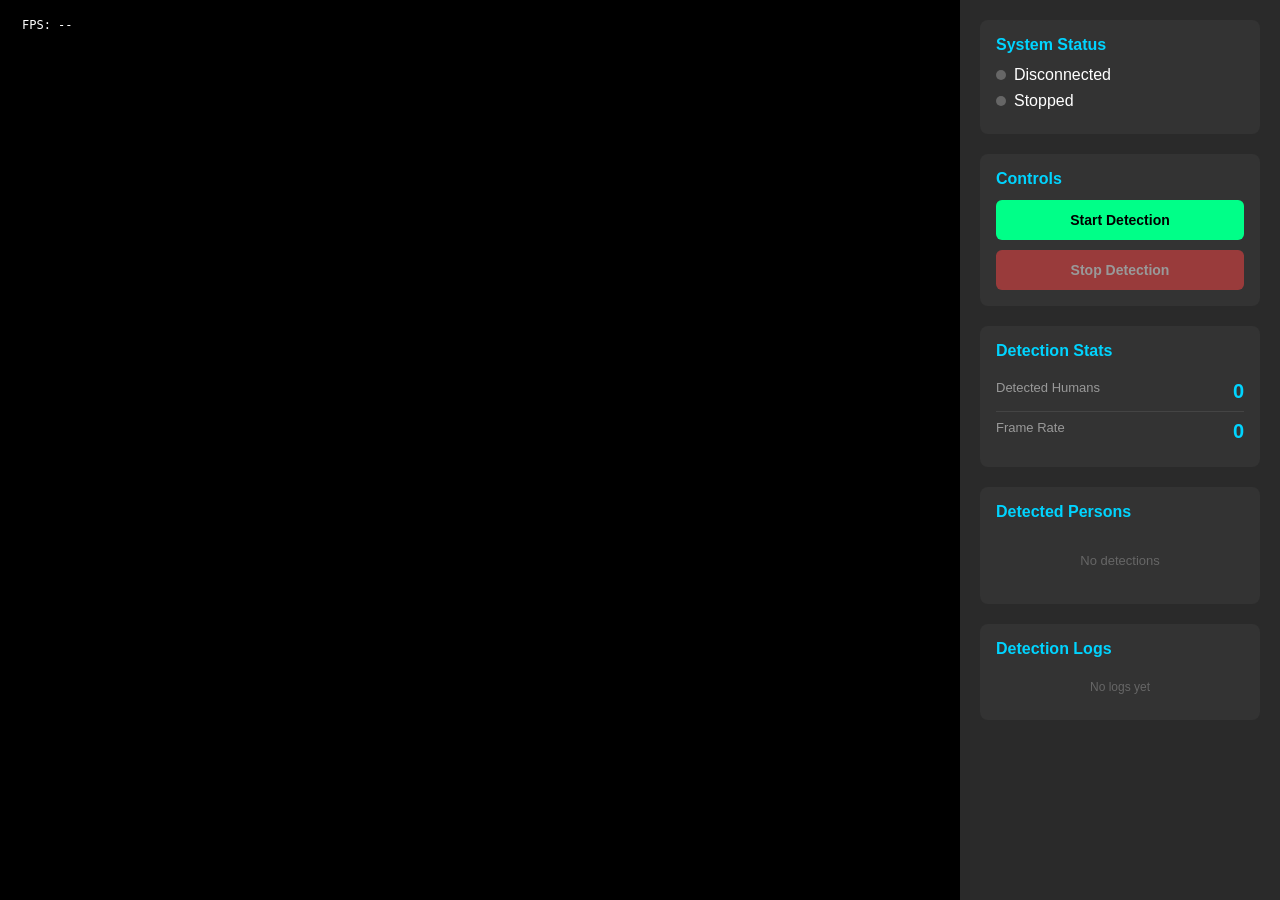
==== frontend/detection.html @ 6780764b "scripts for connecting local" ====
<!doctype html>
<html lang="en">
  <head>
    <meta charset="utf-8" />
    <meta name="viewport" content="width=device-width,initial-scale=1" />
    <title>YOLOv8-Pose Detection System</title>
    <style>
      * { margin: 0; padding: 0; box-sizing: border-box; }
      body {
        font-family: -apple-system, BlinkMacSystemFont, 'Segoe UI', Arial, sans-serif;
        height: 100vh;
        display: flex;
        background: #1a1a1a;
        color: #fff;
      }
      
      #left-panel {
        flex: 1;
        display: flex;
        flex-direction: column;
        background: #000;
        position: relative;
      }
      
      #canvas-container {
        flex: 1;
        display: flex;
        align-items: center;
        justify-content: center;
        position: relative;
      }
      
      canvas {
        max-width: 60%;
        max-height: 60%;
        display: block;
      }
      
      #right-panel {
        width: 320px;
        background: #2a2a2a;
        padding: 20px;
        display: flex;
        flex-direction: column;
        gap: 20px;
        overflow-y: auto;
      }
      
      .panel-section {
        background: #333;
        border-radius: 8px;
        padding: 16px;
      }
      
      h2 {
        font-size: 16px;
        font-weight: 600;
        margin-bottom: 12px;
        color: #00d4ff;
      }
      
      .status-indicator {
        display: flex;
        align-items: center;
        gap: 8px;
        margin-bottom: 8px;
      }
      
      .status-dot {
        width: 10px;
        height: 10px;
        border-radius: 50%;
        background: #666;
      }
      
      .status-dot.connected { background: #00ff88; }
      .status-dot.running { background: #00d4ff; }
      .status-dot.stopped { background: #ff4444; }
      
      button {
        width: 100%;
        padding: 12px;
        border: none;
        border-radius: 6px;
        font-size: 14px;
        font-weight: 600;
        cursor: pointer;
        transition: all 0.2s;
      }
      
      button.start {
        background: #00ff88;
        color: #000;
      }
      
      button.start:hover { background: #00cc6e; }
      
      button.stop {
        background: #ff4444;
        color: #fff;
      }
      
      button.stop:hover { background: #cc0000; }
      
      button:disabled {
        opacity: 0.5;
        cursor: not-allowed;
      }
      
      .metric {
        display: flex;
        justify-content: space-between;
        padding: 8px 0;
        border-bottom: 1px solid #444;
      }
      
      .metric:last-child { border-bottom: none; }
      
      .metric-label {
        color: #999;
        font-size: 13px;
      }
      
      .metric-value {
        font-size: 20px;
        font-weight: 700;
        color: #00d4ff;
      }
      
      #fps-display {
        position: absolute;
        top: 10px;
        left: 10px;
        background: rgba(0,0,0,0.7);
        padding: 8px 12px;
        border-radius: 4px;
        font-size: 12px;
        font-family: monospace;
      }
      
      #error-display {
        position: absolute;
        top: 50%;
        left: 50%;
        transform: translate(-50%, -50%);
        background: rgba(255, 68, 68, 0.9);
        padding: 20px;
        border-radius: 8px;
        max-width: 80%;
        text-align: center;
        display: none;
      }
      
      #error-display.show {
        display: block;
      }
      
      .person-item {
        background: #222;
        border-radius: 4px;
        padding: 10px;
        margin-bottom: 8px;
        display: flex;
        justify-content: space-between;
        align-items: center;
      }
      
      .person-item .person-id {
        font-weight: 600;
        color: #00d4ff;
      }
      
      .person-item .person-conf {
        color: #00ff88;
        font-weight: 700;
        font-size: 16px;
      }
      
      .log-item {
        background: #222;
        border-radius: 4px;
        padding: 8px;
        margin-bottom: 6px;
        border-left: 3px solid #00d4ff;
      }
      
      .log-time {
        color: #00d4ff;
        font-weight: 600;
        font-size: 11px;
      }
      
      .log-detail {
        color: #999;
        font-size: 11px;
        margin-top: 2px;
      }
    </style>
  </head>
  <body>
    <div id="left-panel">
      <div id="canvas-container">
        <canvas id="cv"></canvas>
        <div id="fps-display">FPS: --</div>
        <div id="error-display"></div>
      </div>
    </div>
    
    <div id="right-panel">
      <div class="panel-section">
        <h2>System Status</h2>
        <div class="status-indicator">
          <div class="status-dot" id="conn-status"></div>
          <span id="conn-text">Disconnected</span>
        </div>
        <div class="status-indicator">
          <div class="status-dot" id="run-status"></div>
          <span id="run-text">Stopped</span>
        </div>
      </div>
      
      <div class="panel-section">
        <h2>Controls</h2>
        <button class="start" id="start-btn" onclick="startDetection()">Start Detection</button>
        <button class="stop" id="stop-btn" onclick="stopDetection()" style="margin-top:10px" disabled>Stop Detection</button>
      </div>
      
      <div class="panel-section">
        <h2>Detection Stats</h2>
        <div class="metric">
          <span class="metric-label">Detected Humans</span>
          <span class="metric-value" id="human-count">0</span>
        </div>
        <div class="metric">
          <span class="metric-label">Frame Rate</span>
          <span class="metric-value" id="fps-value">0</span>
        </div>
      </div>
      
      <div class="panel-section">
        <h2>Detected Persons</h2>
        <div id="persons-list" style="max-height: 300px; overflow-y: auto;">
          <div style="color: #666; font-size: 13px; text-align: center; padding: 20px;">No detections</div>
        </div>
      </div>
      
      <div class="panel-section">
        <h2>Detection Logs</h2>
        <div id="logs-list" style="max-height: 200px; overflow-y: auto; font-size: 12px;">
          <div style="color: #666; text-align: center; padding: 10px;">No logs yet</div>
        </div>
      </div>
    </div>

    <script>
      const canvas = document.getElementById('cv');
      const ctx = canvas.getContext('2d');
      const connStatus = document.getElementById('conn-status');
      const connText = document.getElementById('conn-text');
      const runStatus = document.getElementById('run-status');
      const runText = document.getElementById('run-text');
      const humanCount = document.getElementById('human-count');
      const fpsValue = document.getElementById('fps-value');
      const fpsDisplay = document.getElementById('fps-display');
      const startBtn = document.getElementById('start-btn');
      const stopBtn = document.getElementById('stop-btn');
      const errorDisplay = document.getElementById('error-display');
      const personsList = document.getElementById('persons-list');
      const logsList = document.getElementById('logs-list');
      
      let ws = null;
      let isRunning = false;
      let lastFrameTime = Date.now();
      let frameCount = 0;
      let fpsInterval = null;
      let lastLogTime = 0;
      let lastDetectionCount = 0;
      let pendingFrame = null;  // Buffer for next frame to render
      let isRendering = false;  // Prevent multiple simultaneous renders
      
      // Get the Raspberry Pi IP from localStorage or use current host
      const piIpAddress = localStorage.getItem('piIpAddress') || window.location.hostname || 'localhost';
      const serverUrl = piIpAddress === 'localhost' || piIpAddress === window.location.hostname
        ? '' 
        : `http://${piIpAddress}:8000`;
      
      console.log('Connecting to server:', piIpAddress);

      function showError(message) {
        errorDisplay.textContent = message;
        errorDisplay.classList.add('show');
        console.error('Error:', message);
      }
      
      function hideError() {
        errorDisplay.classList.remove('show');
      }
      
      async function logDetection(count, persons) {
        try {
          await fetch(`${serverUrl}/log_detection`, {
            method: 'POST',
            headers: { 'Content-Type': 'application/json' },
            body: JSON.stringify({
              count: count,
              persons: persons.map(p => ({ confidence: p.bbox_conf }))
            })
          });
          await loadLogs();
        } catch (e) {
          console.error('Failed to log detection:', e);
        }
      }
      
      async function loadLogs() {
        try {
          const res = await fetch(`${serverUrl}/logs?limit=10`);
          const data = await res.json();
          if (data.logs && data.logs.length > 0) {
            let logsHTML = '';
            data.logs.forEach(log => {
              const date = new Date(log.timestamp);
              const timeStr = date.toLocaleTimeString();
              const dateStr = date.toLocaleDateString();
              logsHTML += `
                <div class="log-item">
                  <div class="log-time">${timeStr}</div>
                  <div class="log-detail">${dateStr} - ${log.count} human${log.count !== 1 ? 's' : ''} detected</div>
                </div>
              `;
            });
            logsList.innerHTML = logsHTML;
          }
        } catch (e) {
          console.error('Failed to load logs:', e);
        }
      }

      // COCO pose skeleton connections (17 keypoints)
      // 0:nose, 1:left_eye, 2:right_eye, 3:left_ear, 4:right_ear
      // 5:left_shoulder, 6:right_shoulder, 7:left_elbow, 8:right_elbow
      // 9:left_wrist, 10:right_wrist, 11:left_hip, 12:right_hip
      // 13:left_knee, 14:right_knee, 15:left_ankle, 16:right_ankle
      const skeleton = [
        [0,1],[0,2],[1,3],[2,4],         // Head
        [0,5],[0,6],[5,6],                // Shoulders
        [5,7],[7,9],[6,8],[8,10],         // Arms
        [5,11],[6,12],[11,12],            // Torso
        [11,13],[13,15],[12,14],[14,16]   // Legs
      ];

      function resizeCanvas() {
        const container = document.getElementById('canvas-container');
        canvas.width = container.clientWidth;
        canvas.height = container.clientHeight;
      }
      
      window.addEventListener('resize', resizeCanvas);
      resizeCanvas();

      function drawFrame(data) {
        // Store the frame data for rendering
        pendingFrame = data;
        
        // Request animation frame for smooth rendering
        if (!isRendering) {
          isRendering = true;
          requestAnimationFrame(renderFrame);
        }
      }
      
      function renderFrame() {
        if (!pendingFrame) {
          isRendering = false;
          return;
        }
        
        const data = pendingFrame;
        pendingFrame = null;
        
        if (data.frame) {
          // Draw camera frame
          const img = new Image();
          img.onload = () => {
            const scale = Math.min(canvas.width / img.width, canvas.height / img.height);
            const x = (canvas.width - img.width * scale) / 2;
            const y = (canvas.height - img.height * scale) / 2;
            
            ctx.clearRect(0, 0, canvas.width, canvas.height);
            
            // Flip horizontally
            ctx.save();
            ctx.translate(canvas.width, 0);
            ctx.scale(-1, 1);
            ctx.drawImage(img, canvas.width - x - img.width * scale, y, img.width * scale, img.height * scale);
            ctx.restore();
            
            // Draw pose overlays
            if (data.persons && data.persons.length > 0) {
              ctx.save();
              ctx.translate(x, y);
              ctx.scale(scale, scale);
              
              for (const person of data.persons) {
                const kps = person.keypoints;
                
                // Draw bounding box
                if (person.bbox) {
                  const [x1, y1, x2, y2] = person.bbox;
                  const conf = person.bbox_conf || 1.0;
                  // Flip bbox coordinates
                  const flippedX1 = img.width - x2;
                  const flippedX2 = img.width - x1;
                  ctx.strokeStyle = `rgba(0, 255, 136, ${conf})`;
                  ctx.lineWidth = 3 / scale;
                  ctx.strokeRect(flippedX1, y1, flippedX2 - flippedX1, y2 - y1);
                  
                  // Draw confidence label
                  ctx.fillStyle = `rgba(0, 255, 136, ${conf})`;
                  ctx.font = `${16 / scale}px Arial`;
                  ctx.fillText(`Person ${(conf * 100).toFixed(0)}%`, flippedX1, y1 - 5 / scale);
                }
                
                // Draw skeleton with flipped coordinates
                ctx.strokeStyle = 'rgba(0, 212, 255, 0.8)';
                ctx.lineWidth = 3 / scale;
                ctx.beginPath();
                for (const [a, b] of skeleton) {
                  // Check both confidence and valid coordinates (not at origin)
                  if (kps[a] && kps[b] && 
                      kps[a][2] > 0.3 && kps[b][2] > 0.3 &&
                      kps[a][0] > 1 && kps[a][1] > 1 &&
                      kps[b][0] > 1 && kps[b][1] > 1) {
                    ctx.moveTo(img.width - kps[a][0], kps[a][1]);
                    ctx.lineTo(img.width - kps[b][0], kps[b][1]);
                  }
                }
                ctx.stroke();
                
                // Draw keypoints with flipped coordinates
                for (const kp of kps) {
                  // Only draw keypoints with good confidence and valid coordinates
                  if (kp[2] > 0.3 && kp[0] > 1 && kp[1] > 1) {
                    ctx.fillStyle = `rgba(255, 200, 0, ${Math.min(kp[2] * 1.5, 1.0)})`;
                    ctx.beginPath();
                    ctx.arc(img.width - kp[0], kp[1], 6 / scale, 0, Math.PI * 2);
                    ctx.fill();
                  }
                }
              }
              
              ctx.restore();
            }
            
            frameCount++;
            isRendering = false;
            
            // If there's another pending frame, render it immediately
            if (pendingFrame) {
              requestAnimationFrame(renderFrame);
            }
          };
          img.src = 'data:image/jpeg;base64,' + data.frame;
        } else {
          isRendering = false;
        }
        
        if (data.persons) {
          humanCount.textContent = data.persons.length;
          
          // Log detection every 5 seconds when humans are detected
          const now = Date.now();
          if (data.persons.length > 0 && (now - lastLogTime > 5000 || data.persons.length !== lastDetectionCount)) {
            lastLogTime = now;
            lastDetectionCount = data.persons.length;
            logDetection(data.persons.length, data.persons);
          }
          
          // Update persons list
          if (data.persons.length > 0) {
            let listHTML = '';
            data.persons.forEach((person, idx) => {
              const conf = person.bbox_conf || 0;
              listHTML += `
                <div class="person-item">
                  <span class="person-id">Person ${idx + 1}</span>
                  <span class="person-conf">${(conf * 100).toFixed(1)}%</span>
                </div>
              `;
            });
            personsList.innerHTML = listHTML;
          } else {
            personsList.innerHTML = '<div style="color: #666; font-size: 13px; text-align: center; padding: 20px;">No detections</div>';
          }
        }
      }

      function updateFPS() {
        const fps = frameCount;
        fpsValue.textContent = fps;
        fpsDisplay.textContent = `FPS: ${fps}`;
        frameCount = 0;
      }

      function connect() {
        const wsHost = piIpAddress;
        const wsPort = '8000';
        const ws = new WebSocket(`ws://${wsHost}:${wsPort}/ws`);
        console.log('WebSocket connecting to:', `ws://${wsHost}:${wsPort}/ws`); 
        
        ws.onopen = () => {
          connStatus.classList.add('connected');
          connText.textContent = 'Connected';
          fpsInterval = setInterval(updateFPS, 1000);
          loadLogs();
        };
        
        ws.onclose = () => {
          connStatus.classList.remove('connected');
          connText.textContent = 'Disconnected';
          if (fpsInterval) clearInterval(fpsInterval);
          setTimeout(connect, 2000);
        };
        
        ws.onerror = () => {
          ws.close();
        };
        
        ws.onmessage = (ev) => {
          try {
            const data = JSON.parse(ev.data);
            if (data.error) {
              showError(data.error);
            } else if (data.idle) {
              // System is idle
              hideError();
            } else {
              hideError();
              drawFrame(data);
            }
          } catch (e) {
            console.error('Parse error:', e);
            showError('Failed to parse server data');
          }
        };
      }

      async function startDetection() {
        try {
          const res = await fetch(`${serverUrl}/start`, { method: 'POST' });
          const data = await res.json();
          if (data.is_running) {
            isRunning = true;
            runStatus.classList.add('running');
            runStatus.classList.remove('stopped');
            runText.textContent = 'Running';
            startBtn.disabled = true;
            stopBtn.disabled = false;
          }
        } catch (e) {
          console.error('Start failed:', e);
        }
      }

      async function stopDetection() {
        try {
          const res = await fetch(`${serverUrl}/stop`, { method: 'POST' });
          const data = await res.json();
          if (!data.is_running) {
            isRunning = false;
            runStatus.classList.remove('running');
            runStatus.classList.add('stopped');
            runText.textContent = 'Stopped';
            startBtn.disabled = false;
            stopBtn.disabled = true;
            humanCount.textContent = '0';
            personsList.innerHTML = '<div style="color: #666; font-size: 13px; text-align: center; padding: 20px;">No detections</div>';
            ctx.clearRect(0, 0, canvas.width, canvas.height);
          }
        } catch (e) {
          console.error('Stop failed:', e);
        }
      }

      connect();
    </script>
  </body>
</html>
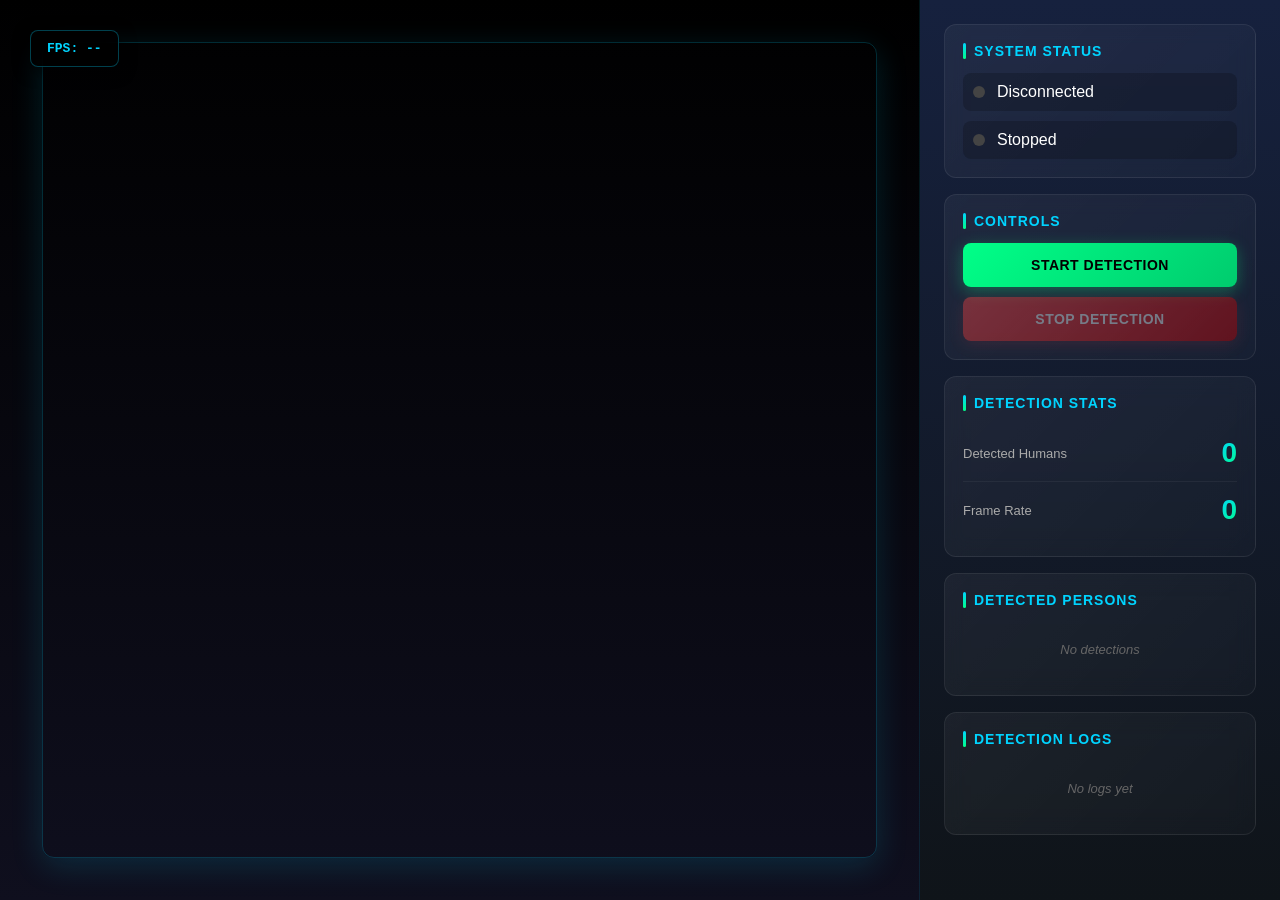
==== commit 2bc91568: "fix ui and link" ====
--- a/frontend/detection.html
+++ b/frontend/detection.html
@@ -6,20 +6,23 @@
     <title>YOLOv8-Pose Detection System</title>
     <style>
       * { margin: 0; padding: 0; box-sizing: border-box; }
+      
       body {
-        font-family: -apple-system, BlinkMacSystemFont, 'Segoe UI', Arial, sans-serif;
+        font-family: -apple-system, BlinkMacSystemFont, 'Segoe UI', 'Roboto', Arial, sans-serif;
         height: 100vh;
         display: flex;
-        background: #1a1a1a;
+        background: linear-gradient(135deg, #0a0a0a 0%, #1a1a2e 100%);
         color: #fff;
+        overflow: hidden;
       }
       
       #left-panel {
         flex: 1;
         display: flex;
         flex-direction: column;
-        background: #000;
+        background: linear-gradient(180deg, #000000 0%, #0f0f1e 100%);
         position: relative;
+        border-right: 1px solid rgba(0, 212, 255, 0.1);
       }
       
       #canvas-container {
@@ -28,114 +31,267 @@
         align-items: center;
         justify-content: center;
         position: relative;
+        padding: 20px;
       }
       
       canvas {
-        max-width: 60%;
-        max-height: 60%;
+        max-width: 95%;
+        max-height: 95%;
         display: block;
+        border-radius: 12px;
+        box-shadow: 0 8px 32px rgba(0, 212, 255, 0.15);
+        border: 1px solid rgba(0, 212, 255, 0.2);
       }
       
       #right-panel {
-        width: 320px;
-        background: #2a2a2a;
-        padding: 20px;
+        width: 360px;
+        background: linear-gradient(180deg, #16213e 0%, #0f1419 100%);
+        padding: 24px;
         display: flex;
         flex-direction: column;
-        gap: 20px;
+        gap: 16px;
         overflow-y: auto;
+        box-shadow: -4px 0 24px rgba(0, 0, 0, 0.5);
+      }
+      
+      #right-panel::-webkit-scrollbar {
+        width: 8px;
+      }
+      
+      #right-panel::-webkit-scrollbar-track {
+        background: rgba(0, 0, 0, 0.2);
+        border-radius: 4px;
+      }
+      
+      #right-panel::-webkit-scrollbar-thumb {
+        background: rgba(0, 212, 255, 0.3);
+        border-radius: 4px;
+      }
+      
+      #right-panel::-webkit-scrollbar-thumb:hover {
+        background: rgba(0, 212, 255, 0.5);
       }
       
       .panel-section {
-        background: #333;
-        border-radius: 8px;
-        padding: 16px;
+        background: linear-gradient(135deg, rgba(255,255,255,0.05) 0%, rgba(255,255,255,0.02) 100%);
+        border: 1px solid rgba(255, 255, 255, 0.08);
+        border-radius: 12px;
+        padding: 18px;
+        backdrop-filter: blur(10px);
+        transition: all 0.3s ease;
+      }
+      
+      .panel-section:hover {
+        border-color: rgba(0, 212, 255, 0.3);
+        box-shadow: 0 4px 16px rgba(0, 212, 255, 0.1);
       }
       
       h2 {
-        font-size: 16px;
-        font-weight: 600;
-        margin-bottom: 12px;
+        font-size: 14px;
+        font-weight: 700;
+        margin-bottom: 14px;
         color: #00d4ff;
+        text-transform: uppercase;
+        letter-spacing: 1px;
+        display: flex;
+        align-items: center;
+        gap: 8px;
+      }
+      
+      h2::before {
+        content: '';
+        width: 3px;
+        height: 16px;
+        background: linear-gradient(180deg, #00d4ff 0%, #00ff88 100%);
+        border-radius: 2px;
       }
       
       .status-indicator {
         display: flex;
         align-items: center;
-        gap: 8px;
-        margin-bottom: 8px;
+        gap: 12px;
+        margin-bottom: 10px;
+        padding: 10px;
+        background: rgba(0, 0, 0, 0.2);
+        border-radius: 8px;
+        transition: all 0.3s ease;
+      }
+      
+      .status-indicator:last-child {
+        margin-bottom: 0;
       }
       
       .status-dot {
-        width: 10px;
-        height: 10px;
+        width: 12px;
+        height: 12px;
         border-radius: 50%;
-        background: #666;
-      }
-      
-      .status-dot.connected { background: #00ff88; }
-      .status-dot.running { background: #00d4ff; }
-      .status-dot.stopped { background: #ff4444; }
+        background: #444;
+        position: relative;
+        transition: all 0.3s ease;
+      }
+      
+      .status-dot::after {
+        content: '';
+        position: absolute;
+        top: 50%;
+        left: 50%;
+        transform: translate(-50%, -50%);
+        width: 20px;
+        height: 20px;
+        border-radius: 50%;
+        opacity: 0;
+        transition: opacity 0.3s ease;
+      }
+      
+      .status-dot.connected { 
+        background: #00ff88;
+        box-shadow: 0 0 12px rgba(0, 255, 136, 0.6);
+      }
+      
+      .status-dot.connected::after {
+        background: radial-gradient(circle, rgba(0, 255, 136, 0.4) 0%, transparent 70%);
+        opacity: 1;
+        animation: pulse 2s infinite;
+      }
+      
+      .status-dot.running { 
+        background: #00d4ff;
+        box-shadow: 0 0 12px rgba(0, 212, 255, 0.6);
+      }
+      
+      .status-dot.running::after {
+        background: radial-gradient(circle, rgba(0, 212, 255, 0.4) 0%, transparent 70%);
+        opacity: 1;
+        animation: pulse 2s infinite;
+      }
+      
+      .status-dot.stopped { 
+        background: #ff4444;
+        box-shadow: 0 0 8px rgba(255, 68, 68, 0.4);
+      }
+      
+      @keyframes pulse {
+        0%, 100% { transform: translate(-50%, -50%) scale(1); opacity: 1; }
+        50% { transform: translate(-50%, -50%) scale(1.5); opacity: 0; }
+      }
       
       button {
         width: 100%;
-        padding: 12px;
+        padding: 14px;
         border: none;
-        border-radius: 6px;
+        border-radius: 8px;
         font-size: 14px;
-        font-weight: 600;
+        font-weight: 700;
         cursor: pointer;
-        transition: all 0.2s;
+        transition: all 0.3s ease;
+        text-transform: uppercase;
+        letter-spacing: 0.5px;
+        position: relative;
+        overflow: hidden;
+      }
+      
+      button::before {
+        content: '';
+        position: absolute;
+        top: 50%;
+        left: 50%;
+        width: 0;
+        height: 0;
+        border-radius: 50%;
+        background: rgba(255, 255, 255, 0.2);
+        transform: translate(-50%, -50%);
+        transition: width 0.6s, height 0.6s;
+      }
+      
+      button:hover::before {
+        width: 300px;
+        height: 300px;
+      }
+      
+      button span {
+        position: relative;
+        z-index: 1;
       }
       
       button.start {
-        background: #00ff88;
+        background: linear-gradient(135deg, #00ff88 0%, #00cc6e 100%);
         color: #000;
-      }
-      
-      button.start:hover { background: #00cc6e; }
+        box-shadow: 0 4px 16px rgba(0, 255, 136, 0.3);
+      }
+      
+      button.start:hover { 
+        box-shadow: 0 6px 24px rgba(0, 255, 136, 0.5);
+        transform: translateY(-2px);
+      }
+      
+      button.start:active {
+        transform: translateY(0);
+      }
       
       button.stop {
-        background: #ff4444;
+        background: linear-gradient(135deg, #ff4444 0%, #cc0000 100%);
         color: #fff;
-      }
-      
-      button.stop:hover { background: #cc0000; }
+        box-shadow: 0 4px 16px rgba(255, 68, 68, 0.3);
+      }
+      
+      button.stop:hover { 
+        box-shadow: 0 6px 24px rgba(255, 68, 68, 0.5);
+        transform: translateY(-2px);
+      }
+      
+      button.stop:active {
+        transform: translateY(0);
+      }
       
       button:disabled {
-        opacity: 0.5;
+        opacity: 0.4;
         cursor: not-allowed;
+        transform: none !important;
+      }
+      
+      button:disabled:hover {
+        box-shadow: none;
       }
       
       .metric {
         display: flex;
         justify-content: space-between;
-        padding: 8px 0;
-        border-bottom: 1px solid #444;
+        align-items: center;
+        padding: 12px 0;
+        border-bottom: 1px solid rgba(255, 255, 255, 0.05);
       }
       
       .metric:last-child { border-bottom: none; }
       
       .metric-label {
-        color: #999;
+        color: #aaa;
         font-size: 13px;
+        font-weight: 500;
       }
       
       .metric-value {
-        font-size: 20px;
-        font-weight: 700;
-        color: #00d4ff;
+        font-size: 28px;
+        font-weight: 900;
+        background: linear-gradient(135deg, #00d4ff 0%, #00ff88 100%);
+        -webkit-background-clip: text;
+        -webkit-text-fill-color: transparent;
+        background-clip: text;
       }
       
       #fps-display {
         position: absolute;
-        top: 10px;
-        left: 10px;
-        background: rgba(0,0,0,0.7);
-        padding: 8px 12px;
-        border-radius: 4px;
-        font-size: 12px;
-        font-family: monospace;
+        top: 30px;
+        left: 30px;
+        background: rgba(0, 0, 0, 0.85);
+        backdrop-filter: blur(10px);
+        padding: 10px 16px;
+        border-radius: 8px;
+        font-size: 13px;
+        font-family: 'Courier New', monospace;
+        font-weight: 700;
+        border: 1px solid rgba(0, 212, 255, 0.3);
+        box-shadow: 0 4px 16px rgba(0, 0, 0, 0.5);
+        color: #00d4ff;
       }
       
       #error-display {
@@ -143,57 +299,106 @@
         top: 50%;
         left: 50%;
         transform: translate(-50%, -50%);
-        background: rgba(255, 68, 68, 0.9);
-        padding: 20px;
-        border-radius: 8px;
+        background: linear-gradient(135deg, rgba(255, 68, 68, 0.95) 0%, rgba(200, 0, 0, 0.95) 100%);
+        backdrop-filter: blur(10px);
+        padding: 24px 32px;
+        border-radius: 12px;
         max-width: 80%;
         text-align: center;
         display: none;
+        border: 1px solid rgba(255, 255, 255, 0.2);
+        box-shadow: 0 8px 32px rgba(255, 68, 68, 0.5);
+        font-weight: 600;
       }
       
       #error-display.show {
         display: block;
+        animation: slideDown 0.3s ease;
+      }
+      
+      @keyframes slideDown {
+        from {
+          opacity: 0;
+          transform: translate(-50%, -60%);
+        }
+        to {
+          opacity: 1;
+          transform: translate(-50%, -50%);
+        }
       }
       
       .person-item {
-        background: #222;
-        border-radius: 4px;
-        padding: 10px;
+        background: rgba(0, 0, 0, 0.3);
+        border: 1px solid rgba(0, 212, 255, 0.2);
+        border-radius: 8px;
+        padding: 12px 14px;
         margin-bottom: 8px;
         display: flex;
         justify-content: space-between;
         align-items: center;
+        transition: all 0.3s ease;
+      }
+      
+      .person-item:hover {
+        background: rgba(0, 212, 255, 0.1);
+        border-color: rgba(0, 212, 255, 0.4);
+        transform: translateX(4px);
+      }
+      
+      .person-item:last-child {
+        margin-bottom: 0;
       }
       
       .person-item .person-id {
         font-weight: 600;
         color: #00d4ff;
+        font-size: 14px;
       }
       
       .person-item .person-conf {
         color: #00ff88;
-        font-weight: 700;
+        font-weight: 800;
         font-size: 16px;
       }
       
       .log-item {
-        background: #222;
-        border-radius: 4px;
-        padding: 8px;
-        margin-bottom: 6px;
+        background: rgba(0, 0, 0, 0.3);
+        border-radius: 6px;
+        padding: 10px 12px;
+        margin-bottom: 8px;
         border-left: 3px solid #00d4ff;
+        transition: all 0.3s ease;
+      }
+      
+      .log-item:hover {
+        background: rgba(0, 212, 255, 0.05);
+        transform: translateX(4px);
+      }
+      
+      .log-item:last-child {
+        margin-bottom: 0;
       }
       
       .log-time {
         color: #00d4ff;
-        font-weight: 600;
+        font-weight: 700;
         font-size: 11px;
+        letter-spacing: 0.5px;
       }
       
       .log-detail {
-        color: #999;
+        color: #aaa;
         font-size: 11px;
-        margin-top: 2px;
+        margin-top: 4px;
+        font-weight: 500;
+      }
+      
+      .empty-state {
+        color: #666;
+        font-size: 13px;
+        text-align: center;
+        padding: 20px;
+        font-style: italic;
       }
     </style>
   </head>
@@ -221,8 +426,8 @@
       
       <div class="panel-section">
         <h2>Controls</h2>
-        <button class="start" id="start-btn" onclick="startDetection()">Start Detection</button>
-        <button class="stop" id="stop-btn" onclick="stopDetection()" style="margin-top:10px" disabled>Stop Detection</button>
+        <button class="start" id="start-btn" onclick="startDetection()"><span>Start Detection</span></button>
+        <button class="stop" id="stop-btn" onclick="stopDetection()" style="margin-top:10px" disabled><span>Stop Detection</span></button>
       </div>
       
       <div class="panel-section">
@@ -240,14 +445,14 @@
       <div class="panel-section">
         <h2>Detected Persons</h2>
         <div id="persons-list" style="max-height: 300px; overflow-y: auto;">
-          <div style="color: #666; font-size: 13px; text-align: center; padding: 20px;">No detections</div>
+          <div class="empty-state">No detections</div>
         </div>
       </div>
       
       <div class="panel-section">
         <h2>Detection Logs</h2>
         <div id="logs-list" style="max-height: 200px; overflow-y: auto; font-size: 12px;">
-          <div style="color: #666; text-align: center; padding: 10px;">No logs yet</div>
+          <div class="empty-state">No logs yet</div>
         </div>
       </div>
     </div>
@@ -275,6 +480,8 @@
       let fpsInterval = null;
       let lastLogTime = 0;
       let lastDetectionCount = 0;
+      let stableDetectionCount = 0;
+      let stableCountFrames = 0;
       let pendingFrame = null;  // Buffer for next frame to render
       let isRendering = false;  // Prevent multiple simultaneous renders
       
@@ -468,12 +675,54 @@
         if (data.persons) {
           humanCount.textContent = data.persons.length;
           
-          // Log detection every 5 seconds when humans are detected
+          // Smart logging: Only log when there's a meaningful change
           const now = Date.now();
-          if (data.persons.length > 0 && (now - lastLogTime > 5000 || data.persons.length !== lastDetectionCount)) {
+          const currentCount = data.persons.length;
+          
+          // Track stable detection count (count that persists for multiple frames)
+          if (currentCount === stableDetectionCount) {
+            stableCountFrames++;
+          } else {
+            stableDetectionCount = currentCount;
+            stableCountFrames = 1;
+          }
+          
+          // Log when:
+          // 1. Humans first appear (0 -> N) and count is stable for 3+ frames
+          // 2. Count changes significantly (more than ±1) and stable for 5+ frames
+          // 3. 30+ seconds passed since last log (periodic update)
+          // NOTE: We don't log when count goes to 0 (no humans detected)
+          let shouldLog = false;
+          
+          // Only consider logging if there are humans detected
+          if (currentCount > 0) {
+            if (stableCountFrames >= 3) {
+              // Humans first detected
+              if (lastDetectionCount === 0) {
+                shouldLog = true;
+              }
+            }
+            
+            if (stableCountFrames >= 5) {
+              // Significant count change (more than 1 person difference)
+              if (Math.abs(currentCount - lastDetectionCount) > 1) {
+                shouldLog = true;
+              }
+            }
+            
+            // Periodic logging every 30 seconds if people still present
+            if (now - lastLogTime > 30000) {
+              shouldLog = true;
+            }
+          }
+          
+          if (shouldLog) {
             lastLogTime = now;
-            lastDetectionCount = data.persons.length;
-            logDetection(data.persons.length, data.persons);
+            lastDetectionCount = currentCount;
+            logDetection(currentCount, data.persons);
+          } else if (currentCount === 0 && lastDetectionCount > 0) {
+            // Update lastDetectionCount when humans disappear, but don't log
+            lastDetectionCount = 0;
           }
           
           // Update persons list
@@ -490,7 +739,7 @@
             });
             personsList.innerHTML = listHTML;
           } else {
-            personsList.innerHTML = '<div style="color: #666; font-size: 13px; text-align: center; padding: 20px;">No detections</div>';
+            personsList.innerHTML = '<div class="empty-state">No detections</div>';
           }
         }
       }
@@ -574,7 +823,7 @@
             startBtn.disabled = false;
             stopBtn.disabled = true;
             humanCount.textContent = '0';
-            personsList.innerHTML = '<div style="color: #666; font-size: 13px; text-align: center; padding: 20px;">No detections</div>';
+            personsList.innerHTML = '<div class="empty-state">No detections</div>';
             ctx.clearRect(0, 0, canvas.width, canvas.height);
           }
         } catch (e) {
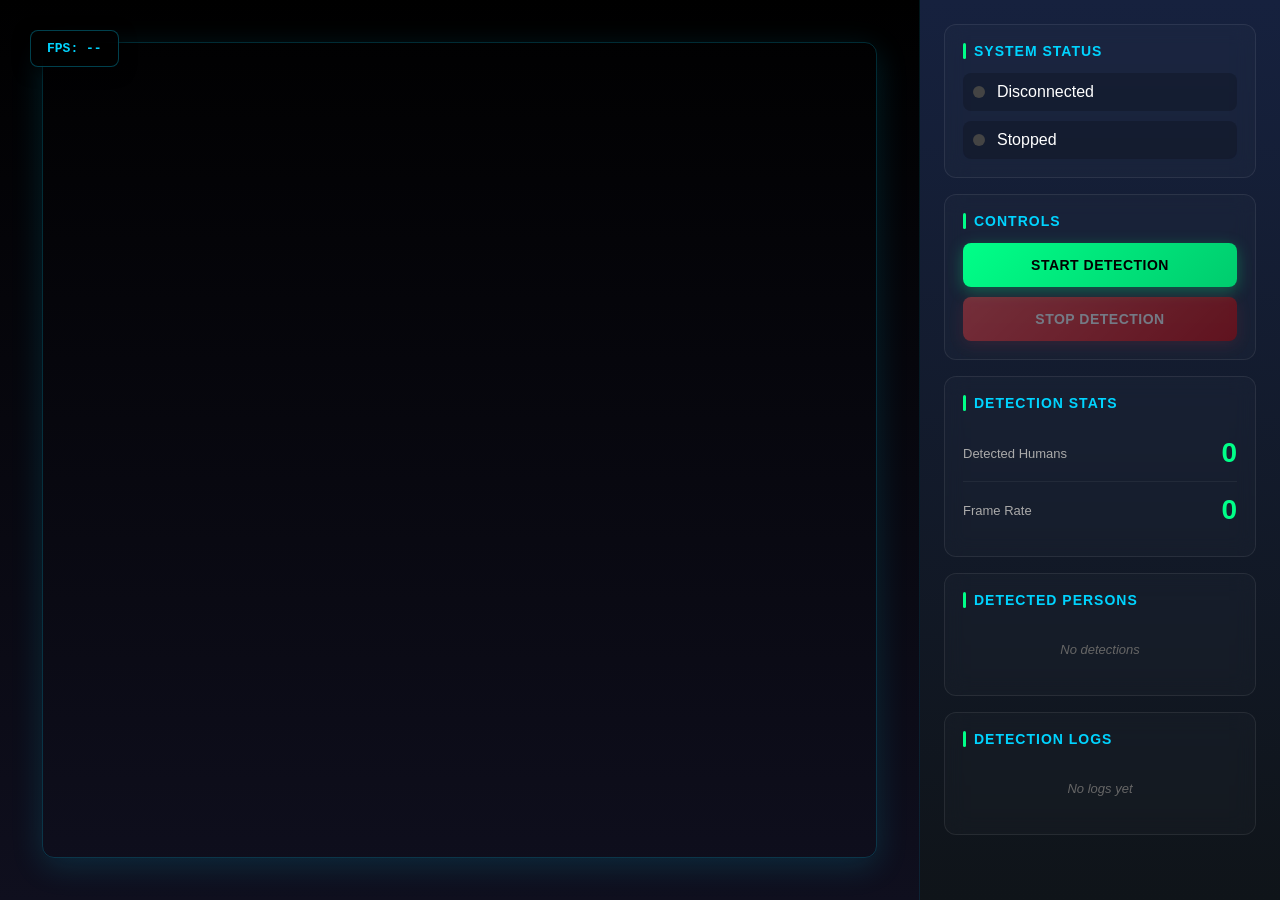
==== commit c290e777: "seperate html, css and js" ====
--- a/frontend/detection.html
+++ b/frontend/detection.html
@@ -1,405 +1,11 @@
 <!doctype html>
 <html lang="en">
   <head>
+    <link rel="stylesheet" href="style.css">
     <meta charset="utf-8" />
     <meta name="viewport" content="width=device-width,initial-scale=1" />
-    <title>YOLOv8-Pose Detection System</title>
+    <title>H.O.P.E Detection System</title>
     <style>
-      * { margin: 0; padding: 0; box-sizing: border-box; }
-      
-      body {
-        font-family: -apple-system, BlinkMacSystemFont, 'Segoe UI', 'Roboto', Arial, sans-serif;
-        height: 100vh;
-        display: flex;
-        background: linear-gradient(135deg, #0a0a0a 0%, #1a1a2e 100%);
-        color: #fff;
-        overflow: hidden;
-      }
-      
-      #left-panel {
-        flex: 1;
-        display: flex;
-        flex-direction: column;
-        background: linear-gradient(180deg, #000000 0%, #0f0f1e 100%);
-        position: relative;
-        border-right: 1px solid rgba(0, 212, 255, 0.1);
-      }
-      
-      #canvas-container {
-        flex: 1;
-        display: flex;
-        align-items: center;
-        justify-content: center;
-        position: relative;
-        padding: 20px;
-      }
-      
-      canvas {
-        max-width: 95%;
-        max-height: 95%;
-        display: block;
-        border-radius: 12px;
-        box-shadow: 0 8px 32px rgba(0, 212, 255, 0.15);
-        border: 1px solid rgba(0, 212, 255, 0.2);
-      }
-      
-      #right-panel {
-        width: 360px;
-        background: linear-gradient(180deg, #16213e 0%, #0f1419 100%);
-        padding: 24px;
-        display: flex;
-        flex-direction: column;
-        gap: 16px;
-        overflow-y: auto;
-        box-shadow: -4px 0 24px rgba(0, 0, 0, 0.5);
-      }
-      
-      #right-panel::-webkit-scrollbar {
-        width: 8px;
-      }
-      
-      #right-panel::-webkit-scrollbar-track {
-        background: rgba(0, 0, 0, 0.2);
-        border-radius: 4px;
-      }
-      
-      #right-panel::-webkit-scrollbar-thumb {
-        background: rgba(0, 212, 255, 0.3);
-        border-radius: 4px;
-      }
-      
-      #right-panel::-webkit-scrollbar-thumb:hover {
-        background: rgba(0, 212, 255, 0.5);
-      }
-      
-      .panel-section {
-        background: linear-gradient(135deg, rgba(255,255,255,0.05) 0%, rgba(255,255,255,0.02) 100%);
-        border: 1px solid rgba(255, 255, 255, 0.08);
-        border-radius: 12px;
-        padding: 18px;
-        backdrop-filter: blur(10px);
-        transition: all 0.3s ease;
-      }
-      
-      .panel-section:hover {
-        border-color: rgba(0, 212, 255, 0.3);
-        box-shadow: 0 4px 16px rgba(0, 212, 255, 0.1);
-      }
-      
-      h2 {
-        font-size: 14px;
-        font-weight: 700;
-        margin-bottom: 14px;
-        color: #00d4ff;
-        text-transform: uppercase;
-        letter-spacing: 1px;
-        display: flex;
-        align-items: center;
-        gap: 8px;
-      }
-      
-      h2::before {
-        content: '';
-        width: 3px;
-        height: 16px;
-        background: linear-gradient(180deg, #00d4ff 0%, #00ff88 100%);
-        border-radius: 2px;
-      }
-      
-      .status-indicator {
-        display: flex;
-        align-items: center;
-        gap: 12px;
-        margin-bottom: 10px;
-        padding: 10px;
-        background: rgba(0, 0, 0, 0.2);
-        border-radius: 8px;
-        transition: all 0.3s ease;
-      }
-      
-      .status-indicator:last-child {
-        margin-bottom: 0;
-      }
-      
-      .status-dot {
-        width: 12px;
-        height: 12px;
-        border-radius: 50%;
-        background: #444;
-        position: relative;
-        transition: all 0.3s ease;
-      }
-      
-      .status-dot::after {
-        content: '';
-        position: absolute;
-        top: 50%;
-        left: 50%;
-        transform: translate(-50%, -50%);
-        width: 20px;
-        height: 20px;
-        border-radius: 50%;
-        opacity: 0;
-        transition: opacity 0.3s ease;
-      }
-      
-      .status-dot.connected { 
-        background: #00ff88;
-        box-shadow: 0 0 12px rgba(0, 255, 136, 0.6);
-      }
-      
-      .status-dot.connected::after {
-        background: radial-gradient(circle, rgba(0, 255, 136, 0.4) 0%, transparent 70%);
-        opacity: 1;
-        animation: pulse 2s infinite;
-      }
-      
-      .status-dot.running { 
-        background: #00d4ff;
-        box-shadow: 0 0 12px rgba(0, 212, 255, 0.6);
-      }
-      
-      .status-dot.running::after {
-        background: radial-gradient(circle, rgba(0, 212, 255, 0.4) 0%, transparent 70%);
-        opacity: 1;
-        animation: pulse 2s infinite;
-      }
-      
-      .status-dot.stopped { 
-        background: #ff4444;
-        box-shadow: 0 0 8px rgba(255, 68, 68, 0.4);
-      }
-      
-      @keyframes pulse {
-        0%, 100% { transform: translate(-50%, -50%) scale(1); opacity: 1; }
-        50% { transform: translate(-50%, -50%) scale(1.5); opacity: 0; }
-      }
-      
-      button {
-        width: 100%;
-        padding: 14px;
-        border: none;
-        border-radius: 8px;
-        font-size: 14px;
-        font-weight: 700;
-        cursor: pointer;
-        transition: all 0.3s ease;
-        text-transform: uppercase;
-        letter-spacing: 0.5px;
-        position: relative;
-        overflow: hidden;
-      }
-      
-      button::before {
-        content: '';
-        position: absolute;
-        top: 50%;
-        left: 50%;
-        width: 0;
-        height: 0;
-        border-radius: 50%;
-        background: rgba(255, 255, 255, 0.2);
-        transform: translate(-50%, -50%);
-        transition: width 0.6s, height 0.6s;
-      }
-      
-      button:hover::before {
-        width: 300px;
-        height: 300px;
-      }
-      
-      button span {
-        position: relative;
-        z-index: 1;
-      }
-      
-      button.start {
-        background: linear-gradient(135deg, #00ff88 0%, #00cc6e 100%);
-        color: #000;
-        box-shadow: 0 4px 16px rgba(0, 255, 136, 0.3);
-      }
-      
-      button.start:hover { 
-        box-shadow: 0 6px 24px rgba(0, 255, 136, 0.5);
-        transform: translateY(-2px);
-      }
-      
-      button.start:active {
-        transform: translateY(0);
-      }
-      
-      button.stop {
-        background: linear-gradient(135deg, #ff4444 0%, #cc0000 100%);
-        color: #fff;
-        box-shadow: 0 4px 16px rgba(255, 68, 68, 0.3);
-      }
-      
-      button.stop:hover { 
-        box-shadow: 0 6px 24px rgba(255, 68, 68, 0.5);
-        transform: translateY(-2px);
-      }
-      
-      button.stop:active {
-        transform: translateY(0);
-      }
-      
-      button:disabled {
-        opacity: 0.4;
-        cursor: not-allowed;
-        transform: none !important;
-      }
-      
-      button:disabled:hover {
-        box-shadow: none;
-      }
-      
-      .metric {
-        display: flex;
-        justify-content: space-between;
-        align-items: center;
-        padding: 12px 0;
-        border-bottom: 1px solid rgba(255, 255, 255, 0.05);
-      }
-      
-      .metric:last-child { border-bottom: none; }
-      
-      .metric-label {
-        color: #aaa;
-        font-size: 13px;
-        font-weight: 500;
-      }
-      
-      .metric-value {
-        font-size: 28px;
-        font-weight: 900;
-        background: linear-gradient(135deg, #00d4ff 0%, #00ff88 100%);
-        -webkit-background-clip: text;
-        -webkit-text-fill-color: transparent;
-        background-clip: text;
-      }
-      
-      #fps-display {
-        position: absolute;
-        top: 30px;
-        left: 30px;
-        background: rgba(0, 0, 0, 0.85);
-        backdrop-filter: blur(10px);
-        padding: 10px 16px;
-        border-radius: 8px;
-        font-size: 13px;
-        font-family: 'Courier New', monospace;
-        font-weight: 700;
-        border: 1px solid rgba(0, 212, 255, 0.3);
-        box-shadow: 0 4px 16px rgba(0, 0, 0, 0.5);
-        color: #00d4ff;
-      }
-      
-      #error-display {
-        position: absolute;
-        top: 50%;
-        left: 50%;
-        transform: translate(-50%, -50%);
-        background: linear-gradient(135deg, rgba(255, 68, 68, 0.95) 0%, rgba(200, 0, 0, 0.95) 100%);
-        backdrop-filter: blur(10px);
-        padding: 24px 32px;
-        border-radius: 12px;
-        max-width: 80%;
-        text-align: center;
-        display: none;
-        border: 1px solid rgba(255, 255, 255, 0.2);
-        box-shadow: 0 8px 32px rgba(255, 68, 68, 0.5);
-        font-weight: 600;
-      }
-      
-      #error-display.show {
-        display: block;
-        animation: slideDown 0.3s ease;
-      }
-      
-      @keyframes slideDown {
-        from {
-          opacity: 0;
-          transform: translate(-50%, -60%);
-        }
-        to {
-          opacity: 1;
-          transform: translate(-50%, -50%);
-        }
-      }
-      
-      .person-item {
-        background: rgba(0, 0, 0, 0.3);
-        border: 1px solid rgba(0, 212, 255, 0.2);
-        border-radius: 8px;
-        padding: 12px 14px;
-        margin-bottom: 8px;
-        display: flex;
-        justify-content: space-between;
-        align-items: center;
-        transition: all 0.3s ease;
-      }
-      
-      .person-item:hover {
-        background: rgba(0, 212, 255, 0.1);
-        border-color: rgba(0, 212, 255, 0.4);
-        transform: translateX(4px);
-      }
-      
-      .person-item:last-child {
-        margin-bottom: 0;
-      }
-      
-      .person-item .person-id {
-        font-weight: 600;
-        color: #00d4ff;
-        font-size: 14px;
-      }
-      
-      .person-item .person-conf {
-        color: #00ff88;
-        font-weight: 800;
-        font-size: 16px;
-      }
-      
-      .log-item {
-        background: rgba(0, 0, 0, 0.3);
-        border-radius: 6px;
-        padding: 10px 12px;
-        margin-bottom: 8px;
-        border-left: 3px solid #00d4ff;
-        transition: all 0.3s ease;
-      }
-      
-      .log-item:hover {
-        background: rgba(0, 212, 255, 0.05);
-        transform: translateX(4px);
-      }
-      
-      .log-item:last-child {
-        margin-bottom: 0;
-      }
-      
-      .log-time {
-        color: #00d4ff;
-        font-weight: 700;
-        font-size: 11px;
-        letter-spacing: 0.5px;
-      }
-      
-      .log-detail {
-        color: #aaa;
-        font-size: 11px;
-        margin-top: 4px;
-        font-weight: 500;
-      }
-      
-      .empty-state {
-        color: #666;
-        font-size: 13px;
-        text-align: center;
-        padding: 20px;
-        font-style: italic;
-      }
     </style>
   </head>
   <body>
@@ -457,381 +63,6 @@
       </div>
     </div>
 
-    <script>
-      const canvas = document.getElementById('cv');
-      const ctx = canvas.getContext('2d');
-      const connStatus = document.getElementById('conn-status');
-      const connText = document.getElementById('conn-text');
-      const runStatus = document.getElementById('run-status');
-      const runText = document.getElementById('run-text');
-      const humanCount = document.getElementById('human-count');
-      const fpsValue = document.getElementById('fps-value');
-      const fpsDisplay = document.getElementById('fps-display');
-      const startBtn = document.getElementById('start-btn');
-      const stopBtn = document.getElementById('stop-btn');
-      const errorDisplay = document.getElementById('error-display');
-      const personsList = document.getElementById('persons-list');
-      const logsList = document.getElementById('logs-list');
-      
-      let ws = null;
-      let isRunning = false;
-      let lastFrameTime = Date.now();
-      let frameCount = 0;
-      let fpsInterval = null;
-      let lastLogTime = 0;
-      let lastDetectionCount = 0;
-      let stableDetectionCount = 0;
-      let stableCountFrames = 0;
-      let pendingFrame = null;  // Buffer for next frame to render
-      let isRendering = false;  // Prevent multiple simultaneous renders
-      
-      // Get the Raspberry Pi IP from localStorage or use current host
-      const piIpAddress = localStorage.getItem('piIpAddress') || window.location.hostname || 'localhost';
-      const serverUrl = piIpAddress === 'localhost' || piIpAddress === window.location.hostname
-        ? '' 
-        : `http://${piIpAddress}:8000`;
-      
-      console.log('Connecting to server:', piIpAddress);
-
-      function showError(message) {
-        errorDisplay.textContent = message;
-        errorDisplay.classList.add('show');
-        console.error('Error:', message);
-      }
-      
-      function hideError() {
-        errorDisplay.classList.remove('show');
-      }
-      
-      async function logDetection(count, persons) {
-        try {
-          await fetch(`${serverUrl}/log_detection`, {
-            method: 'POST',
-            headers: { 'Content-Type': 'application/json' },
-            body: JSON.stringify({
-              count: count,
-              persons: persons.map(p => ({ confidence: p.bbox_conf }))
-            })
-          });
-          await loadLogs();
-        } catch (e) {
-          console.error('Failed to log detection:', e);
-        }
-      }
-      
-      async function loadLogs() {
-        try {
-          const res = await fetch(`${serverUrl}/logs?limit=10`);
-          const data = await res.json();
-          if (data.logs && data.logs.length > 0) {
-            let logsHTML = '';
-            data.logs.forEach(log => {
-              const date = new Date(log.timestamp);
-              const timeStr = date.toLocaleTimeString();
-              const dateStr = date.toLocaleDateString();
-              logsHTML += `
-                <div class="log-item">
-                  <div class="log-time">${timeStr}</div>
-                  <div class="log-detail">${dateStr} - ${log.count} human${log.count !== 1 ? 's' : ''} detected</div>
-                </div>
-              `;
-            });
-            logsList.innerHTML = logsHTML;
-          }
-        } catch (e) {
-          console.error('Failed to load logs:', e);
-        }
-      }
-
-      // COCO pose skeleton connections (17 keypoints)
-      // 0:nose, 1:left_eye, 2:right_eye, 3:left_ear, 4:right_ear
-      // 5:left_shoulder, 6:right_shoulder, 7:left_elbow, 8:right_elbow
-      // 9:left_wrist, 10:right_wrist, 11:left_hip, 12:right_hip
-      // 13:left_knee, 14:right_knee, 15:left_ankle, 16:right_ankle
-      const skeleton = [
-        [0,1],[0,2],[1,3],[2,4],         // Head
-        [0,5],[0,6],[5,6],                // Shoulders
-        [5,7],[7,9],[6,8],[8,10],         // Arms
-        [5,11],[6,12],[11,12],            // Torso
-        [11,13],[13,15],[12,14],[14,16]   // Legs
-      ];
-
-      function resizeCanvas() {
-        const container = document.getElementById('canvas-container');
-        canvas.width = container.clientWidth;
-        canvas.height = container.clientHeight;
-      }
-      
-      window.addEventListener('resize', resizeCanvas);
-      resizeCanvas();
-
-      function drawFrame(data) {
-        // Store the frame data for rendering
-        pendingFrame = data;
-        
-        // Request animation frame for smooth rendering
-        if (!isRendering) {
-          isRendering = true;
-          requestAnimationFrame(renderFrame);
-        }
-      }
-      
-      function renderFrame() {
-        if (!pendingFrame) {
-          isRendering = false;
-          return;
-        }
-        
-        const data = pendingFrame;
-        pendingFrame = null;
-        
-        if (data.frame) {
-          // Draw camera frame
-          const img = new Image();
-          img.onload = () => {
-            const scale = Math.min(canvas.width / img.width, canvas.height / img.height);
-            const x = (canvas.width - img.width * scale) / 2;
-            const y = (canvas.height - img.height * scale) / 2;
-            
-            ctx.clearRect(0, 0, canvas.width, canvas.height);
-            
-            // Flip horizontally
-            ctx.save();
-            ctx.translate(canvas.width, 0);
-            ctx.scale(-1, 1);
-            ctx.drawImage(img, canvas.width - x - img.width * scale, y, img.width * scale, img.height * scale);
-            ctx.restore();
-            
-            // Draw pose overlays
-            if (data.persons && data.persons.length > 0) {
-              ctx.save();
-              ctx.translate(x, y);
-              ctx.scale(scale, scale);
-              
-              for (const person of data.persons) {
-                const kps = person.keypoints;
-                
-                // Draw bounding box
-                if (person.bbox) {
-                  const [x1, y1, x2, y2] = person.bbox;
-                  const conf = person.bbox_conf || 1.0;
-                  // Flip bbox coordinates
-                  const flippedX1 = img.width - x2;
-                  const flippedX2 = img.width - x1;
-                  ctx.strokeStyle = `rgba(0, 255, 136, ${conf})`;
-                  ctx.lineWidth = 3 / scale;
-                  ctx.strokeRect(flippedX1, y1, flippedX2 - flippedX1, y2 - y1);
-                  
-                  // Draw confidence label
-                  ctx.fillStyle = `rgba(0, 255, 136, ${conf})`;
-                  ctx.font = `${16 / scale}px Arial`;
-                  ctx.fillText(`Person ${(conf * 100).toFixed(0)}%`, flippedX1, y1 - 5 / scale);
-                }
-                
-                // Draw skeleton with flipped coordinates
-                ctx.strokeStyle = 'rgba(0, 212, 255, 0.8)';
-                ctx.lineWidth = 3 / scale;
-                ctx.beginPath();
-                for (const [a, b] of skeleton) {
-                  // Check both confidence and valid coordinates (not at origin)
-                  if (kps[a] && kps[b] && 
-                      kps[a][2] > 0.3 && kps[b][2] > 0.3 &&
-                      kps[a][0] > 1 && kps[a][1] > 1 &&
-                      kps[b][0] > 1 && kps[b][1] > 1) {
-                    ctx.moveTo(img.width - kps[a][0], kps[a][1]);
-                    ctx.lineTo(img.width - kps[b][0], kps[b][1]);
-                  }
-                }
-                ctx.stroke();
-                
-                // Draw keypoints with flipped coordinates
-                for (const kp of kps) {
-                  // Only draw keypoints with good confidence and valid coordinates
-                  if (kp[2] > 0.3 && kp[0] > 1 && kp[1] > 1) {
-                    ctx.fillStyle = `rgba(255, 200, 0, ${Math.min(kp[2] * 1.5, 1.0)})`;
-                    ctx.beginPath();
-                    ctx.arc(img.width - kp[0], kp[1], 6 / scale, 0, Math.PI * 2);
-                    ctx.fill();
-                  }
-                }
-              }
-              
-              ctx.restore();
-            }
-            
-            frameCount++;
-            isRendering = false;
-            
-            // If there's another pending frame, render it immediately
-            if (pendingFrame) {
-              requestAnimationFrame(renderFrame);
-            }
-          };
-          img.src = 'data:image/jpeg;base64,' + data.frame;
-        } else {
-          isRendering = false;
-        }
-        
-        if (data.persons) {
-          humanCount.textContent = data.persons.length;
-          
-          // Smart logging: Only log when there's a meaningful change
-          const now = Date.now();
-          const currentCount = data.persons.length;
-          
-          // Track stable detection count (count that persists for multiple frames)
-          if (currentCount === stableDetectionCount) {
-            stableCountFrames++;
-          } else {
-            stableDetectionCount = currentCount;
-            stableCountFrames = 1;
-          }
-          
-          // Log when:
-          // 1. Humans first appear (0 -> N) and count is stable for 3+ frames
-          // 2. Count changes significantly (more than ±1) and stable for 5+ frames
-          // 3. 30+ seconds passed since last log (periodic update)
-          // NOTE: We don't log when count goes to 0 (no humans detected)
-          let shouldLog = false;
-          
-          // Only consider logging if there are humans detected
-          if (currentCount > 0) {
-            if (stableCountFrames >= 3) {
-              // Humans first detected
-              if (lastDetectionCount === 0) {
-                shouldLog = true;
-              }
-            }
-            
-            if (stableCountFrames >= 5) {
-              // Significant count change (more than 1 person difference)
-              if (Math.abs(currentCount - lastDetectionCount) > 1) {
-                shouldLog = true;
-              }
-            }
-            
-            // Periodic logging every 30 seconds if people still present
-            if (now - lastLogTime > 30000) {
-              shouldLog = true;
-            }
-          }
-          
-          if (shouldLog) {
-            lastLogTime = now;
-            lastDetectionCount = currentCount;
-            logDetection(currentCount, data.persons);
-          } else if (currentCount === 0 && lastDetectionCount > 0) {
-            // Update lastDetectionCount when humans disappear, but don't log
-            lastDetectionCount = 0;
-          }
-          
-          // Update persons list
-          if (data.persons.length > 0) {
-            let listHTML = '';
-            data.persons.forEach((person, idx) => {
-              const conf = person.bbox_conf || 0;
-              listHTML += `
-                <div class="person-item">
-                  <span class="person-id">Person ${idx + 1}</span>
-                  <span class="person-conf">${(conf * 100).toFixed(1)}%</span>
-                </div>
-              `;
-            });
-            personsList.innerHTML = listHTML;
-          } else {
-            personsList.innerHTML = '<div class="empty-state">No detections</div>';
-          }
-        }
-      }
-
-      function updateFPS() {
-        const fps = frameCount;
-        fpsValue.textContent = fps;
-        fpsDisplay.textContent = `FPS: ${fps}`;
-        frameCount = 0;
-      }
-
-      function connect() {
-        const wsHost = piIpAddress;
-        const wsPort = '8000';
-        const ws = new WebSocket(`ws://${wsHost}:${wsPort}/ws`);
-        console.log('WebSocket connecting to:', `ws://${wsHost}:${wsPort}/ws`); 
-        
-        ws.onopen = () => {
-          connStatus.classList.add('connected');
-          connText.textContent = 'Connected';
-          fpsInterval = setInterval(updateFPS, 1000);
-          loadLogs();
-        };
-        
-        ws.onclose = () => {
-          connStatus.classList.remove('connected');
-          connText.textContent = 'Disconnected';
-          if (fpsInterval) clearInterval(fpsInterval);
-          setTimeout(connect, 2000);
-        };
-        
-        ws.onerror = () => {
-          ws.close();
-        };
-        
-        ws.onmessage = (ev) => {
-          try {
-            const data = JSON.parse(ev.data);
-            if (data.error) {
-              showError(data.error);
-            } else if (data.idle) {
-              // System is idle
-              hideError();
-            } else {
-              hideError();
-              drawFrame(data);
-            }
-          } catch (e) {
-            console.error('Parse error:', e);
-            showError('Failed to parse server data');
-          }
-        };
-      }
-
-      async function startDetection() {
-        try {
-          const res = await fetch(`${serverUrl}/start`, { method: 'POST' });
-          const data = await res.json();
-          if (data.is_running) {
-            isRunning = true;
-            runStatus.classList.add('running');
-            runStatus.classList.remove('stopped');
-            runText.textContent = 'Running';
-            startBtn.disabled = true;
-            stopBtn.disabled = false;
-          }
-        } catch (e) {
-          console.error('Start failed:', e);
-        }
-      }
-
-      async function stopDetection() {
-        try {
-          const res = await fetch(`${serverUrl}/stop`, { method: 'POST' });
-          const data = await res.json();
-          if (!data.is_running) {
-            isRunning = false;
-            runStatus.classList.remove('running');
-            runStatus.classList.add('stopped');
-            runText.textContent = 'Stopped';
-            startBtn.disabled = false;
-            stopBtn.disabled = true;
-            humanCount.textContent = '0';
-            personsList.innerHTML = '<div class="empty-state">No detections</div>';
-            ctx.clearRect(0, 0, canvas.width, canvas.height);
-          }
-        } catch (e) {
-          console.error('Stop failed:', e);
-        }
-      }
-
-      connect();
-    </script>
+    <script src="detection.js" defer></script>
   </body>
 </html>
--- a/frontend/style.css
+++ b/frontend/style.css
@@ -0,0 +1,396 @@
+* { 
+    margin: 0; 
+    padding: 0; 
+    box-sizing: border-box; 
+}
+      
+body {
+    font-family: -apple-system, BlinkMacSystemFont, 'Segoe UI', 'Roboto', Arial, sans-serif;
+    height: 100vh;
+    display: flex;
+    background: #0a0a0a;
+    color: #fff;
+    overflow: hidden;
+}
+
+#left-panel {
+    flex: 1;
+    display: flex;
+    flex-direction: column;
+    background: linear-gradient(180deg, #000000 0%, #0f0f1e 100%);
+    position: relative;
+    border-right: 1px solid rgba(0, 212, 255, 0.1);
+}
+
+#canvas-container {
+    flex: 1;
+    display: flex;
+    align-items: center;
+    justify-content: center;
+    position: relative;
+    padding: 20px;
+}
+
+canvas {
+    max-width: 95%;
+    max-height: 95%;
+    display: block;
+    border-radius: 12px;
+    box-shadow: 0 8px 32px rgba(0, 212, 255, 0.15);
+    border: 1px solid rgba(0, 212, 255, 0.2);
+}
+
+#right-panel {
+    width: 360px;
+    background: linear-gradient(180deg, #16213e 0%, #0f1419 100%);
+    padding: 24px;
+    display: flex;
+    flex-direction: column;
+    gap: 16px;
+    overflow-y: auto;
+    box-shadow: -4px 0 24px rgba(0, 0, 0, 0.5);
+}
+
+#right-panel::-webkit-scrollbar {
+    width: 8px;
+}
+
+#right-panel::-webkit-scrollbar-track {
+    background: rgba(0, 0, 0, 0.2);
+    border-radius: 4px;
+}
+
+#right-panel::-webkit-scrollbar-thumb {
+    background: rgba(0, 212, 255, 0.3);
+    border-radius: 4px;
+}
+
+#right-panel::-webkit-scrollbar-thumb:hover {
+    background: rgba(0, 212, 255, 0.5);
+}
+
+.panel-section {
+    background:  rgba(255,255,255,0.02);
+    border: 1px solid rgba(255, 255, 255, 0.08);
+    border-radius: 12px;
+    padding: 18px;
+    backdrop-filter: blur(10px);
+    transition: all 0.3s ease;
+}
+
+h2 {
+    font-size: 14px;
+    font-weight: 700;
+    margin-bottom: 14px;
+    color: #00d4ff;
+    text-transform: uppercase;
+    letter-spacing: 1px;
+    display: flex;
+    align-items: center;
+    gap: 8px;
+}
+
+h2::before {
+    content: '';
+    width: 3px;
+    height: 16px;
+    background: #00ff88;
+    border-radius: 2px;
+}
+
+.status-indicator {
+    display: flex;
+    align-items: center;
+    gap: 12px;
+    margin-bottom: 10px;
+    padding: 10px;
+    background: rgba(0, 0, 0, 0.2);
+    border-radius: 8px;
+    transition: all 0.3s ease;
+}
+
+.status-indicator:last-child {
+    margin-bottom: 0;
+}
+
+.status-dot {
+    width: 12px;
+    height: 12px;
+    border-radius: 50%;
+    background: #444;
+    position: relative;
+    transition: all 0.3s ease;
+}
+
+.status-dot::after {
+    content: '';
+    position: absolute;
+    top: 50%;
+    left: 50%;
+    transform: translate(-50%, -50%);
+    width: 20px;
+    height: 20px;
+    border-radius: 50%;
+    opacity: 0;
+    transition: opacity 0.3s ease;
+}
+
+.status-dot.connected { 
+    background: #00ff88;
+    box-shadow: 0 0 12px rgba(0, 255, 136, 0.6);
+}
+
+.status-dot.connected::after {
+    background: radial-gradient(circle, rgba(0, 255, 136, 0.4) 0%, transparent 70%);
+    opacity: 1;
+    animation: pulse 2s infinite;
+}
+
+.status-dot.running { 
+    background: #00d4ff;
+    box-shadow: 0 0 12px rgba(0, 212, 255, 0.6);
+}
+
+.status-dot.running::after {
+    background: radial-gradient(circle, rgba(0, 212, 255, 0.4) 0%, transparent 70%);
+    opacity: 1;
+    animation: pulse 2s infinite;
+}
+
+.status-dot.stopped { 
+    background: #ff4444;
+    box-shadow: 0 0 8px rgba(255, 68, 68, 0.4);
+}
+
+@keyframes pulse {
+    0%, 100% { transform: translate(-50%, -50%) scale(1); opacity: 1; }
+    50% { transform: translate(-50%, -50%) scale(1.5); opacity: 0; }
+}
+
+button {
+    width: 100%;
+    padding: 14px;
+    border: none;
+    border-radius: 8px;
+    font-size: 14px;
+    font-weight: 700;
+    cursor: pointer;
+    transition: all 0.3s ease;
+    text-transform: uppercase;
+    letter-spacing: 0.5px;
+    position: relative;
+    overflow: hidden;
+}
+
+button::before {
+    content: '';
+    position: absolute;
+    top: 50%;
+    left: 50%;
+    width: 0;
+    height: 0;
+    border-radius: 50%;
+    background: rgba(255, 255, 255, 0.2);
+    transform: translate(-50%, -50%);
+    transition: width 0.6s, height 0.6s;
+}
+
+button:hover::before {
+    width: 300px;
+    height: 300px;
+}
+
+button span {
+    position: relative;
+    z-index: 1;
+}
+
+button.start {
+    background: linear-gradient(135deg, #00ff88 0%, #00cc6e 100%);
+    color: #000;
+    box-shadow: 0 4px 16px rgba(0, 255, 136, 0.3);
+}
+
+button.start:hover { 
+    box-shadow: 0 6px 24px rgba(0, 255, 136, 0.5);
+    transform: translateY(-2px);
+}
+
+button.start:active {
+    transform: translateY(0);
+}
+
+button.stop {
+    background: linear-gradient(135deg, #ff4444 0%, #cc0000 100%);
+    color: #fff;
+    box-shadow: 0 4px 16px rgba(255, 68, 68, 0.3);
+}
+
+button.stop:hover { 
+    box-shadow: 0 6px 24px rgba(255, 68, 68, 0.5);
+    transform: translateY(-2px);
+}
+
+button.stop:active {
+    transform: translateY(0);
+}
+
+button:disabled {
+    opacity: 0.4;
+    cursor: not-allowed;
+    transform: none !important;
+}
+
+button:disabled:hover {
+    box-shadow: none;
+}
+
+.metric {
+    display: flex;
+    justify-content: space-between;
+    align-items: center;
+    padding: 12px 0;
+    border-bottom: 1px solid rgba(255, 255, 255, 0.05);
+}
+
+.metric:last-child { 
+    border-bottom: none; 
+}
+
+.metric-label {
+    color: #aaa;
+    font-size: 13px;
+    font-weight: 500;
+}
+
+.metric-value {
+    font-size: 28px;
+    font-weight: 900;
+    background: #00ff88 ;
+    -webkit-background-clip: text;
+    -webkit-text-fill-color: transparent;
+    background-clip: text;
+}
+
+#fps-display {
+    position: absolute;
+    top: 30px;
+    left: 30px;
+    background: rgba(0, 0, 0, 0.85);
+    backdrop-filter: blur(10px);
+    padding: 10px 16px;
+    border-radius: 8px;
+    font-size: 13px;
+    font-family: 'Courier New', monospace;
+    font-weight: 700;
+    border: 1px solid rgba(0, 212, 255, 0.3);
+    box-shadow: 0 4px 16px rgba(0, 0, 0, 0.5);
+    color: #00d4ff;
+}
+
+#error-display {
+    position: absolute;
+    top: 50%;
+    left: 50%;
+    transform: translate(-50%, -50%);
+    background: linear-gradient(135deg, rgba(255, 68, 68, 0.95) 0%, rgba(200, 0, 0, 0.95) 100%);
+    backdrop-filter: blur(10px);
+    padding: 24px 32px;
+    border-radius: 12px;
+    max-width: 80%;
+    text-align: center;
+    display: none;
+    border: 1px solid rgba(255, 255, 255, 0.2);
+    box-shadow: 0 8px 32px rgba(255, 68, 68, 0.5);
+    font-weight: 600;
+}
+
+#error-display.show {
+    display: block;
+    animation: slideDown 0.3s ease;
+}
+
+@keyframes slideDown {
+    from {
+        opacity: 0;
+        transform: translate(-50%, -60%);
+    }
+    to {
+        opacity: 1;
+        transform: translate(-50%, -50%);
+    }
+}
+
+.person-item {
+    background: rgba(0, 0, 0, 0.3);
+    border: 1px solid rgba(0, 212, 255, 0.2);
+    border-radius: 8px;
+    padding: 12px 14px;
+    margin-bottom: 8px;
+    display: flex;
+    justify-content: space-between;
+    align-items: center;
+    transition: all 0.3s ease;
+}
+
+.person-item:hover {
+    background: rgba(0, 212, 255, 0.1);
+    border-color: rgba(0, 212, 255, 0.4);
+    transform: translateX(4px);
+}
+
+.person-item:last-child {
+    margin-bottom: 0;
+}
+
+.person-item .person-id {
+    font-weight: 600;
+    color: #00d4ff;
+    font-size: 14px;
+}
+
+.person-item .person-conf {
+    color: #00ff88;
+    font-weight: 800;
+    font-size: 16px;
+}
+
+.log-item {
+    background: rgba(0, 0, 0, 0.3);
+    border-radius: 6px;
+    padding: 10px 12px;
+    margin-bottom: 8px;
+    border-left: 3px solid #00d4ff;
+    transition: all 0.3s ease;
+}
+
+.log-item:hover {
+    background: rgba(0, 212, 255, 0.05);
+    transform: translateX(4px);
+}
+
+.log-item:last-child {
+    margin-bottom: 0;
+}
+
+.log-time {
+    color: #00d4ff;
+    font-weight: 700;
+    font-size: 11px;
+    letter-spacing: 0.5px;
+}
+
+.log-detail {
+    color: #aaa;
+    font-size: 11px;
+    margin-top: 4px;
+    font-weight: 500;
+}
+
+.empty-state {
+    color: #666;
+    font-size: 13px;
+    text-align: center;
+    padding: 20px;
+    font-style: italic;
+}
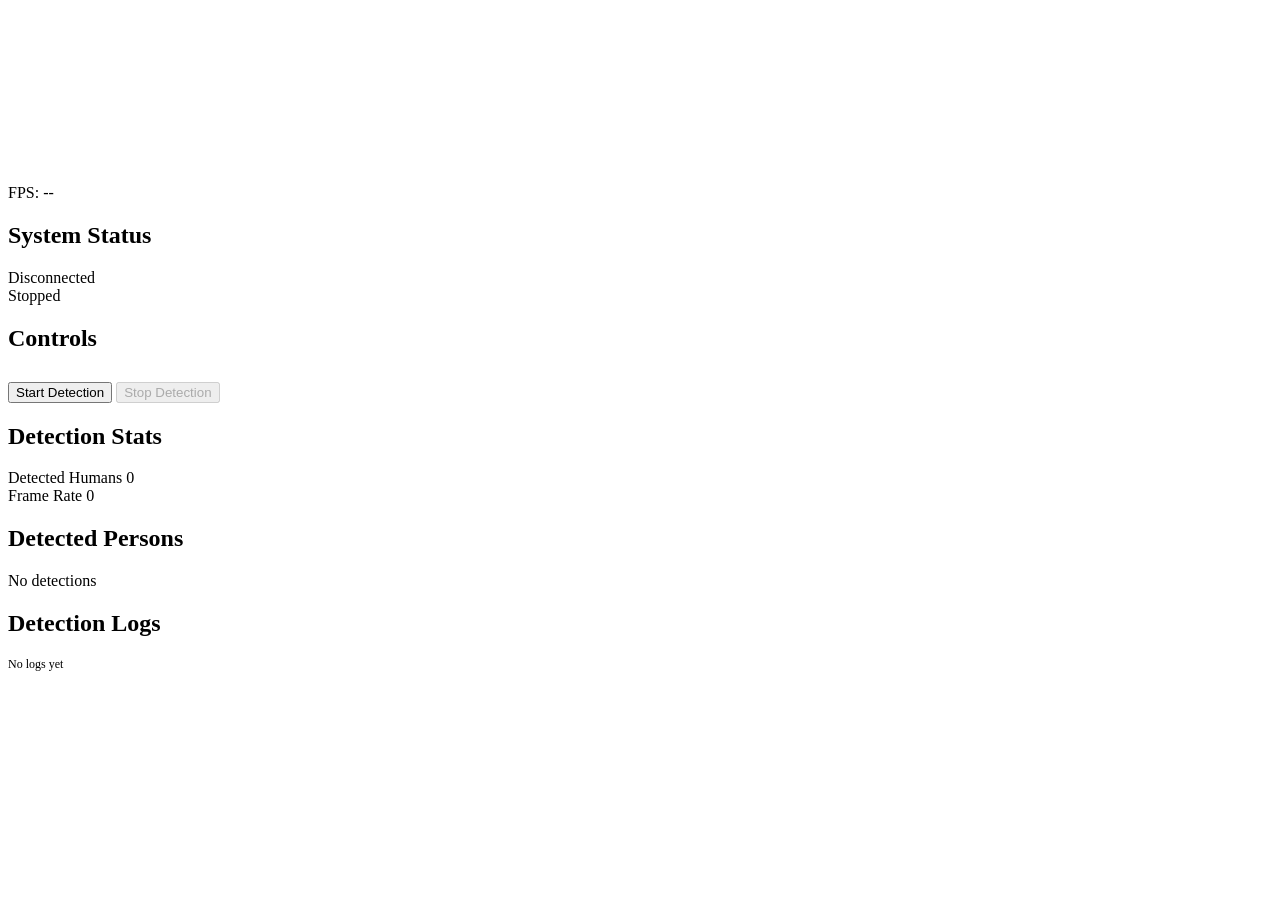
==== commit 8dc5ae8e: "Add sound and flahs for detection" ====
--- a/frontend/detection.html
+++ b/frontend/detection.html
@@ -1,14 +1,22 @@
 <!doctype html>
 <html lang="en">
   <head>
-    <link rel="stylesheet" href="style.css">
+    <link rel="stylesheet" href="/static/style.css">
     <meta charset="utf-8" />
     <meta name="viewport" content="width=device-width,initial-scale=1" />
     <title>H.O.P.E Detection System</title>
-    <style>
-    </style>
   </head>
   <body>
+    <div id="flash-overlay" style="
+      position: fixed;
+      inset: 0;
+      background: rgba(0, 255, 136, 0.35);
+      opacity: 0;
+      pointer-events: none;
+      transition: opacity 0.4s ease-out;
+      z-index: 9999;">
+    </div>
+
     <div id="left-panel">
       <div id="canvas-container">
         <canvas id="cv"></canvas>
@@ -63,6 +71,333 @@
       </div>
     </div>
 
-    <script src="detection.js" defer></script>
+   <script>
+    const canvas = document.getElementById('cv');
+    const ctx = canvas.getContext('2d');
+    const connStatus = document.getElementById('conn-status');
+    const connText = document.getElementById('conn-text');
+    const runStatus = document.getElementById('run-status');
+    const runText = document.getElementById('run-text');
+    const humanCount = document.getElementById('human-count');
+    const fpsValue = document.getElementById('fps-value');
+    const fpsDisplay = document.getElementById('fps-display');
+    const startBtn = document.getElementById('start-btn');
+    const stopBtn = document.getElementById('stop-btn');
+    const errorDisplay = document.getElementById('error-display');
+    const personsList = document.getElementById('persons-list');
+    const logsList = document.getElementById('logs-list');
+
+    let ws = null;
+    let isRunning = false;
+    let lastFrameTime = Date.now();
+    let frameCount = 0;
+    let fpsInterval = null;
+    let lastLogTime = 0;
+    let lastDetectionCount = 0;
+    let stableDetectionCount = 0;
+    let stableCountFrames = 0;
+    let flashTimeout = null;
+
+    const reusableImg = new Image();
+    let isDecoding = false;
+
+    const piIpAddress = localStorage.getItem('piIpAddress') || window.location.hostname || 'localhost';
+    const serverUrl = piIpAddress === 'localhost' || piIpAddress === window.location.hostname
+      ? ''
+      : `http://${piIpAddress}:8000`;
+
+    console.log('Connecting to server:', piIpAddress);
+
+    function showError(message) {
+      errorDisplay.textContent = message;
+      errorDisplay.classList.add('show');
+      console.error('Error:', message);
+    }
+
+    function hideError() {
+      errorDisplay.classList.remove('show');
+    }
+
+    async function logDetection(count, persons) {
+      try {
+        await fetch(`${serverUrl}/log_detection`, {
+          method: 'POST',
+          headers: { 'Content-Type': 'application/json' },
+          body: JSON.stringify({
+            count: count,
+            persons: persons.map(p => ({ confidence: p.bbox_conf }))
+          })
+        });
+        await loadLogs();
+      } catch (e) {
+        console.error('Failed to log detection:', e);
+      }
+    }
+
+    async function loadLogs() {
+      try {
+        const res = await fetch(`${serverUrl}/logs?limit=10`);
+        const data = await res.json();
+        if (data.logs && data.logs.length > 0) {
+          let logsHTML = '';
+          data.logs.forEach(log => {
+            const date = new Date(log.timestamp);
+            const timeStr = date.toLocaleTimeString();
+            const dateStr = date.toLocaleDateString();
+            logsHTML += `
+              <div class="log-item">
+                <div class="log-time">${timeStr}</div>
+                <div class="log-detail">${dateStr} - ${log.count} human${log.count !== 1 ? 's' : ''} detected</div>
+              </div>
+            `;
+          });
+          logsList.innerHTML = logsHTML;
+        }
+      } catch (e) {
+        console.error('Failed to load logs:', e);
+      }
+    }
+
+    const skeleton = [
+      [0,1],[0,2],[1,3],[2,4],
+      [0,5],[0,6],[5,6],
+      [5,7],[7,9],[6,8],[8,10],
+      [5,11],[6,12],[11,12],
+      [11,13],[13,15],[12,14],[14,16]
+    ];
+
+    function resizeCanvas() {
+      const container = document.getElementById('canvas-container');
+      canvas.width = container.clientWidth;
+      canvas.height = container.clientHeight;
+    }
+
+    window.addEventListener('resize', resizeCanvas);
+    resizeCanvas();
+
+    function playDetectionSound() {
+      const audio = new Audio('/static/alert.mp3');
+      audio.volume = 1.0;
+      audio.play().catch(e => console.warn('Audio error:', e));
+    }
+
+    function flashDetection() {
+      const overlay = document.getElementById('flash-overlay');
+      overlay.style.opacity = '1';
+      setTimeout(() => {
+        overlay.style.opacity = '0';
+      }, 400);
+    }
+
+    function drawFrame(data) {
+      if (isDecoding) return;
+
+      isDecoding = true;
+      reusableImg.onload = () => {
+        renderFrame(data, reusableImg);
+        isDecoding = false;
+      };
+      reusableImg.src = 'data:image/jpeg;base64,' + data.frame;
+    }
+
+    function renderFrame(data, img) {
+      const scale = Math.min(canvas.width / img.width, canvas.height / img.height);
+      const x = (canvas.width - img.width * scale) / 2;
+      const y = (canvas.height - img.height * scale) / 2;
+
+      ctx.clearRect(0, 0, canvas.width, canvas.height);
+      ctx.save();
+      ctx.translate(canvas.width, 0);
+      ctx.scale(-1, 1);
+      ctx.drawImage(img, canvas.width - x - img.width * scale, y, img.width * scale, img.height * scale);
+      ctx.restore();
+
+      if (data.persons && data.persons.length > 0) {
+        ctx.save();
+        ctx.translate(x, y);
+        ctx.scale(scale, scale);
+
+        for (const person of data.persons) {
+          const kps = person.keypoints;
+
+          if (person.bbox) {
+            const [x1, y1, x2, y2] = person.bbox;
+            const conf = person.bbox_conf || 1.0;
+            const flippedX1 = img.width - x2;
+            const flippedX2 = img.width - x1;
+            ctx.strokeStyle = `rgba(0, 255, 136, ${conf})`;
+            ctx.lineWidth = 3 / scale;
+            ctx.strokeRect(flippedX1, y1, flippedX2 - flippedX1, y2 - y1);
+            ctx.fillStyle = `rgba(0, 255, 136, ${conf})`;
+            ctx.font = `${16 / scale}px Arial`;
+            ctx.fillText(`Person ${(conf * 100).toFixed(0)}%`, flippedX1, y1 - 5 / scale);
+          }
+
+          ctx.strokeStyle = 'rgba(0, 212, 255, 0.8)';
+          ctx.lineWidth = 3 / scale;
+          ctx.beginPath();
+          for (const [a, b] of skeleton) {
+            if (kps[a] && kps[b] &&
+                kps[a][2] > 0.3 && kps[b][2] > 0.3 &&
+                kps[a][0] > 1 && kps[a][1] > 1 &&
+                kps[b][0] > 1 && kps[b][1] > 1) {
+              ctx.moveTo(img.width - kps[a][0], kps[a][1]);
+              ctx.lineTo(img.width - kps[b][0], kps[b][1]);
+            }
+          }
+          ctx.stroke();
+
+          for (const kp of kps) {
+            if (kp[2] > 0.3 && kp[0] > 1 && kp[1] > 1) {
+              ctx.fillStyle = `rgba(255, 200, 0, ${Math.min(kp[2] * 1.5, 1.0)})`;
+              ctx.beginPath();
+              ctx.arc(img.width - kp[0], kp[1], 6 / scale, 0, Math.PI * 2);
+              ctx.fill();
+            }
+          }
+        }
+        ctx.restore();
+      }
+
+      frameCount++;
+
+      if (data.persons) {
+        humanCount.textContent = data.persons.length;
+        const now = Date.now();
+        const currentCount = data.persons.length;
+
+        if (currentCount > 0 && lastDetectionCount === 0) {
+          playDetectionSound();
+          flashDetection();
+        } else if (currentCount !== lastDetectionCount && currentCount > 0) {
+          flashDetection();
+        }
+
+        if (currentCount === stableDetectionCount) {
+          stableCountFrames++;
+        } else {
+          stableDetectionCount = currentCount;
+          stableCountFrames = 1;
+        }
+
+        let shouldLog = false;
+        if (currentCount > 0) {
+          if (stableCountFrames >= 3 && lastDetectionCount === 0) shouldLog = true;
+          if (stableCountFrames >= 5 && Math.abs(currentCount - lastDetectionCount) > 1) shouldLog = true;
+          if (now - lastLogTime > 30000) shouldLog = true;
+        }
+
+        if (shouldLog) {
+          lastLogTime = now;
+          logDetection(currentCount, data.persons);
+        }
+        lastDetectionCount = currentCount;
+
+        if (data.persons.length > 0) {
+          let listHTML = '';
+          data.persons.forEach((person, idx) => {
+            const conf = person.bbox_conf || 0;
+            listHTML += `
+              <div class="person-item">
+                <span class="person-id">Person ${idx + 1}</span>
+                <span class="person-conf">${(conf * 100).toFixed(1)}%</span>
+              </div>
+            `;
+          });
+          personsList.innerHTML = listHTML;
+        } else {
+          personsList.innerHTML = '<div class="empty-state">No detections</div>';
+        }
+      }
+    }
+
+    function updateFPS() {
+      const fps = frameCount;
+      fpsValue.textContent = fps;
+      fpsDisplay.textContent = `FPS: ${fps}`;
+      frameCount = 0;
+    }
+
+    function connect() {
+      const wsHost = piIpAddress;
+      const wsPort = '8000';
+      const ws = new WebSocket(`ws://${wsHost}:${wsPort}/ws`);
+      console.log('WebSocket connecting to:', `ws://${wsHost}:${wsPort}/ws`);
+
+      ws.onopen = () => {
+        connStatus.classList.add('connected');
+        connText.textContent = 'Connected';
+        fpsInterval = setInterval(updateFPS, 1000);
+        loadLogs();
+      };
+
+      ws.onclose = () => {
+        connStatus.classList.remove('connected');
+        connText.textContent = 'Disconnected';
+        if (fpsInterval) clearInterval(fpsInterval);
+        setTimeout(connect, 2000);
+      };
+
+      ws.onerror = () => {
+        ws.close();
+      };
+
+      ws.onmessage = (ev) => {
+        try {
+          const data = JSON.parse(ev.data);
+          if (data.error) {
+            showError(data.error);
+          } else if (data.idle) {
+            hideError();
+          } else {
+            hideError();
+            drawFrame(data);
+          }
+        } catch (e) {
+          console.error('Parse error:', e);
+          showError('Failed to parse server data');
+        }
+      };
+    }
+
+    async function startDetection() {
+      try {
+        const res = await fetch(`${serverUrl}/start`, { method: 'POST' });
+        const data = await res.json();
+        if (data.is_running) {
+          isRunning = true;
+          runStatus.classList.add('running');
+          runStatus.classList.remove('stopped');
+          runText.textContent = 'Running';
+          startBtn.disabled = true;
+          stopBtn.disabled = false;
+        }
+      } catch (e) {
+        console.error('Start failed:', e);
+      }
+    }
+
+    async function stopDetection() {
+      try {
+        const res = await fetch(`${serverUrl}/stop`, { method: 'POST' });
+        const data = await res.json();
+        if (!data.is_running) {
+          isRunning = false;
+          runStatus.classList.remove('running');
+          runStatus.classList.add('stopped');
+          runText.textContent = 'Stopped';
+          startBtn.disabled = false;
+          stopBtn.disabled = true;
+          humanCount.textContent = '0';
+          personsList.innerHTML = '<div class="empty-state">No detections</div>';
+          ctx.clearRect(0, 0, canvas.width, canvas.height);
+        }
+      } catch (e) {
+        console.error('Stop failed:', e);
+      }
+    }
+
+    connect();
+   </script>
   </body>
 </html>
